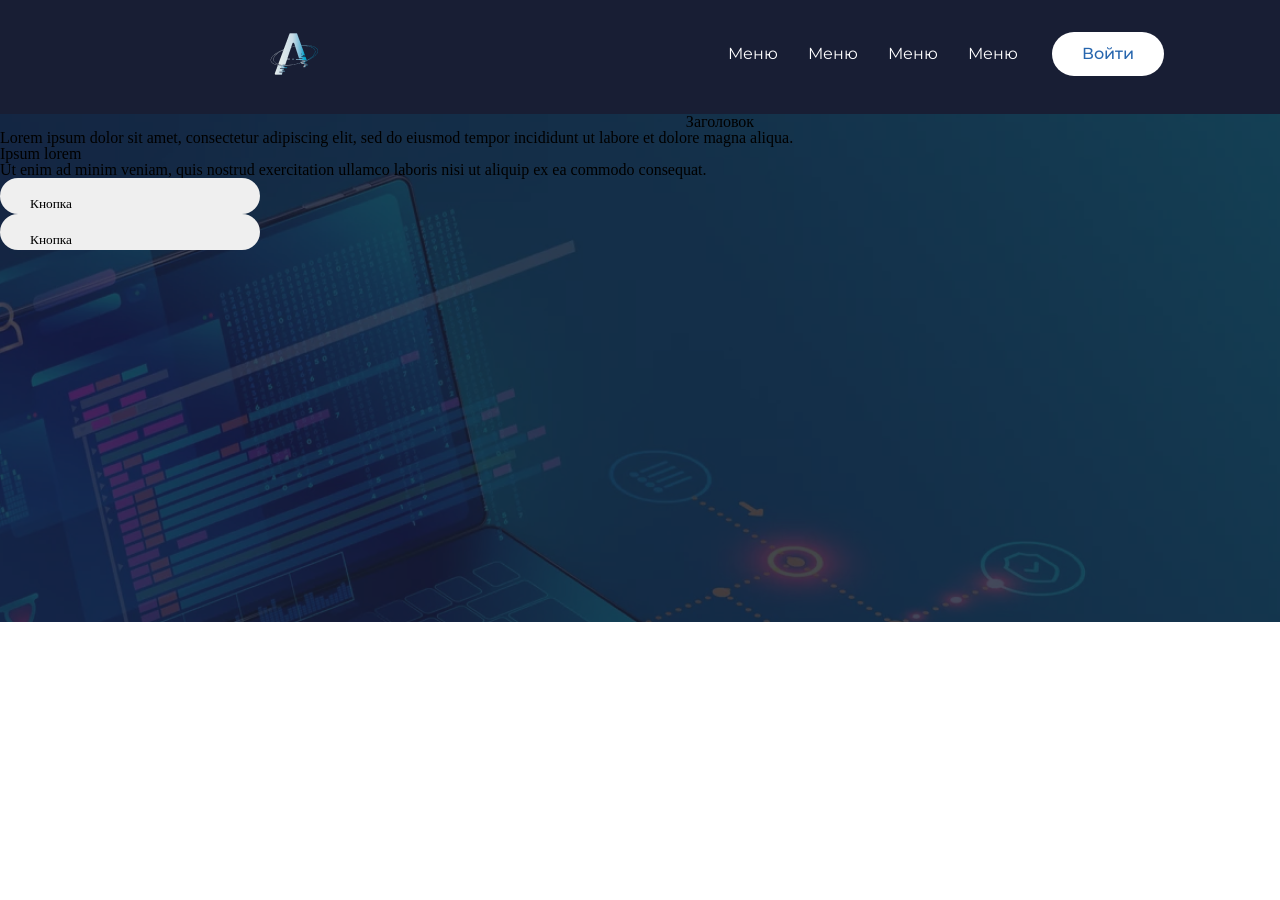
==== CSS-43-layout/index.html @ 06312b21 "Add files via upload" ====
<!DOCTYPE html>
<html lang="en">

<head>
    <meta charset="UTF-8">
    <meta name="viewport" content="width=device-width, initial-scale=1.0">
    <link rel="stylesheet" href="./css/reset.css">
    <link rel="preconnect" href="https://fonts.googleapis.com">
    <link rel="preconnect" href="https://fonts.gstatic.com" crossorigin>
    <link
        href="https://fonts.googleapis.com/css2?family=Montserrat:wght@400;500&family=Open+Sans:ital,wght@1,300&display=swap"
        rel="stylesheet">
    <link rel="stylesheet" href="./css/style.css">
    <title>CSS-43-Layout</title>
</head>

<body>
    <header>
        <img class="img_h" src="./лого.png" alt="Логотип">
        <div class="elements">
            <nav>
                <div class="flexh">
                    <a href="">Меню</a>
                    <a href="">Меню</a>
                    <a href="">Меню</a>
                    <a href="">Меню</a>
                </div>
            </nav>
            <buton class="button-h">Войти</button>
        </div>
    </header>
    <main>
        <section class="section-1">
            <div class="h1">
                <h1>Заголовок</h1>
            </div>
            <p class="par-1">Lorem ipsum dolor sit amet, consectetur adipiscing elit, sed do eiusmod tempor incididunt ut labore et dolore magna aliqua. 
                <p class="par-1ch">
                    Ipsum lorem
                </p>
            </p>
            <p class="par-1"></p>
            Ut enim ad minim veniam, quis nostrud exercitation ullamco laboris nisi ut aliquip ex ea commodo consequat.
            </p>
            <button class="but-sect">Кнопка</button>
            <button class="but-sect">Кнопка</button>
        </section>
    </main>
    <footer>

    </footer>
</body>

</html>
---- CSS-43-layout/css/style.css ----
header {
    display: flex;
    padding: 30px 275px 36px 270px;
    background-color: #181E34;
    align-items: center;
    width: 1440px;
    height: 114px;
    justify-content: center;
    gap: 410px;
}
.img_h {
    width: 48px;
    height: 48px;
}
.elements {
    display: flex;
    gap: 34px;
    align-items: center;
    width: 437px;
    height: 48px;
}
.flexh {
    display: flex;
    gap: 30px;
    color: #FFFFFF;
    font-family: 'Montserrat', Courier, monospace;
    font-size: 16px;
    font-style: normal;
    font-weight: 400;
    line-height: 150%;
}

.button-h {
    border-radius: 100px;
    padding: 14px 30px;
    color: #2766AE;
    background-color: #FFFFFF;
    font-family: 'Montserrat', Courier, monospace;
    font-size: 16px;
    font-weight: 500;
}

.section-1{
    display: flex;
    width: 1440px;
    height: 508px;
    background-image: url(../Rectangle-1.png);
    flex-direction: column;
    grid-template-columns: 15px 10px;
}
.but-sect {
    display: flex;
    width: 260px;
    height: 20px;
    padding: 18px 30px;
    border-radius: 100px;
    align-items: start; 
}
.h1 {
    align-self: center;
}
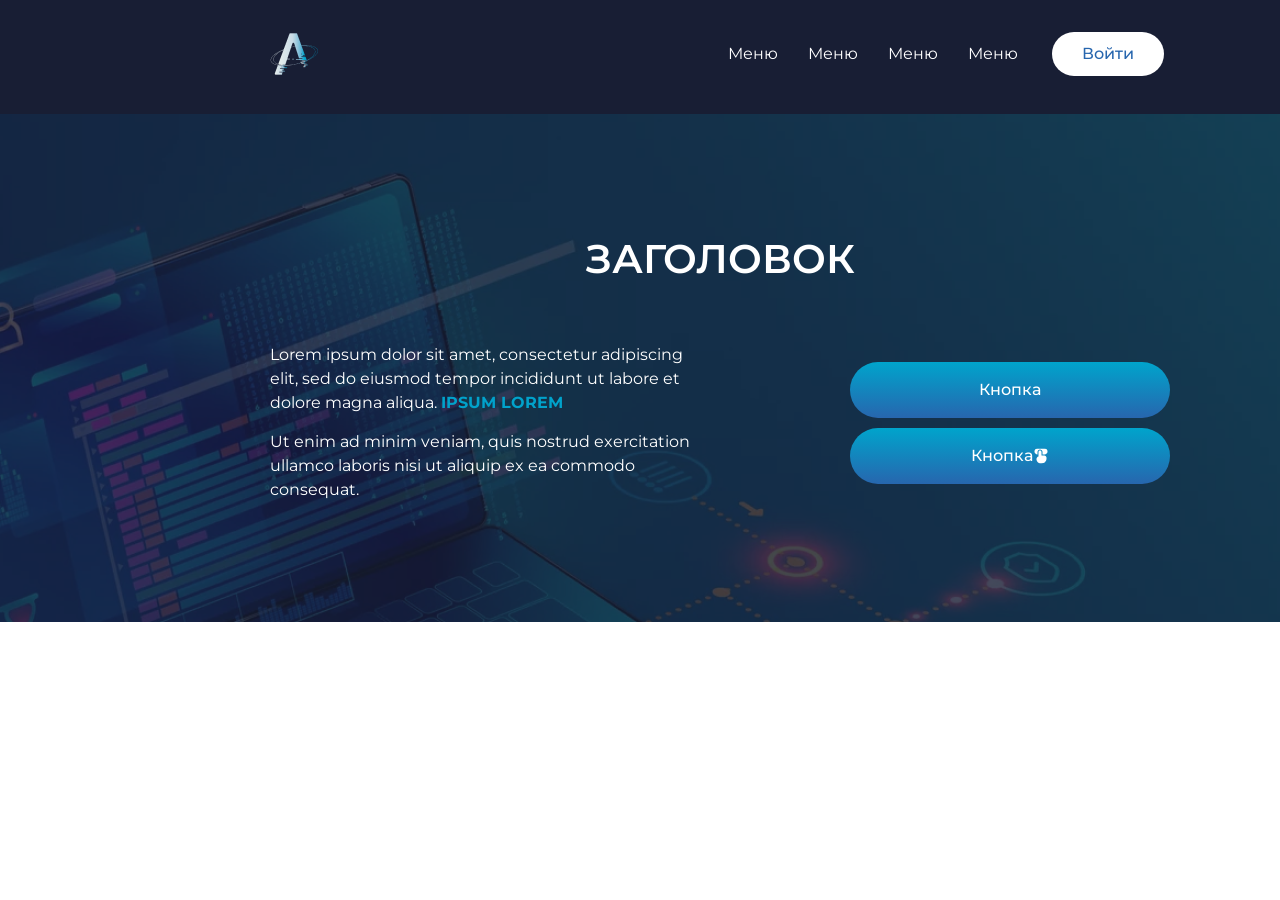
==== commit a7dfc314: "Add files via upload" ====
--- a/CSS-43-layout/index.html
+++ b/CSS-43-layout/index.html
@@ -7,9 +7,7 @@
     <link rel="stylesheet" href="./css/reset.css">
     <link rel="preconnect" href="https://fonts.googleapis.com">
     <link rel="preconnect" href="https://fonts.gstatic.com" crossorigin>
-    <link
-        href="https://fonts.googleapis.com/css2?family=Montserrat:wght@400;500&family=Open+Sans:ital,wght@1,300&display=swap"
-        rel="stylesheet">
+    <link href="https://fonts.googleapis.com/css2?family=Montserrat:wght@400;500;600;700&display=swap" rel="stylesheet">
     <link rel="stylesheet" href="./css/style.css">
     <title>CSS-43-Layout</title>
 </head>
@@ -34,16 +32,23 @@
             <div class="h1">
                 <h1>Заголовок</h1>
             </div>
-            <p class="par-1">Lorem ipsum dolor sit amet, consectetur adipiscing elit, sed do eiusmod tempor incididunt ut labore et dolore magna aliqua. 
-                <p class="par-1ch">
-                    Ipsum lorem
-                </p>
-            </p>
-            <p class="par-1"></p>
-            Ut enim ad minim veniam, quis nostrud exercitation ullamco laboris nisi ut aliquip ex ea commodo consequat.
-            </p>
-            <button class="but-sect">Кнопка</button>
-            <button class="but-sect">Кнопка</button>
+            <div class="god">
+                <div class="section-2">
+                    <p class="par-1">Lorem ipsum dolor sit amet, consectetur adipiscing elit, sed do eiusmod tempor
+                        incididunt ut labore et dolore magna aliqua.
+                        <span class="dif_text">Ipsum lorem</span>
+                    </p>
+                    <p class="par-1">
+                        Ut enim ad minim veniam, quis nostrud exercitation ullamco laboris nisi ut aliquip ex ea commodo
+                        consequat.
+                    </p>
+                </div>
+                <div class="buttons">
+                    <button class="but-sect">Кнопка</button>
+                    <button class="but-sect">Кнопка <img style="width: 16px;" src=".//teenyicons_button-solid.svg"
+                            alt=""></button>
+                </div>
+            </div>
         </section>
     </main>
     <footer>
--- a/CSS-43-layout/css/style.css
+++ b/CSS-43-layout/css/style.css
@@ -45,9 +45,13 @@
     width: 1440px;
     height: 508px;
     background-image: url(../Rectangle-1.png);
+    justify-content: center;
+    align-items: center;
     flex-direction: column;
-    grid-template-columns: 15px 10px;
+    gap: 60px;
+    
 }
+
 .but-sect {
     display: flex;
     width: 260px;
@@ -57,5 +61,58 @@
     align-items: start; 
 }
 .h1 {
-    align-self: center;
+    color: #FFFFFF;
+    font-family: 'Montserrat', Courier, monospace;
+    font-size: 40px;
+    font-style: normal;
+    font-weight: 600;
+    line-height: normal;
+    text-transform: uppercase;
 }
+.god {
+    display: flex;
+    width: 900px;
+    justify-content: space-between;
+}
+.section-2 {
+    display: flex;
+    flex-direction:column;
+    gap: 15px;
+}
+.buttons {
+    display: flex;
+    flex-direction: column;
+    gap: 10px;
+    justify-content: center;
+}
+.par-1 {
+    width: 436px;
+    color: #FFF;
+    font-family: 'Montserrat', Courier, monospace;
+    font-size: 16px;
+    font-style: normal;
+    font-weight: 400;
+    line-height: 150%; 
+}
+.dif_text {
+    color: #01A2CB;
+    font-family: 'Montserrat', Courier, monospace;
+    font-size: 16px;
+    font-style: normal;
+    font-weight: 700;
+    line-height: normal;
+    text-transform: uppercase;
+}
+.but-sect {
+    display: flex;
+    padding: 28px 30px;
+    border-radius: 100px;
+    color: #FFF;
+    font-family: 'Montserrat', Courier, monospace;
+    font-size: 16px;
+    font-weight: 500;
+    justify-content: center;
+    align-items: center;
+    width: 320px;
+    background: linear-gradient(180deg, #00A4CC 0%, #2766AE 100%);
+}
